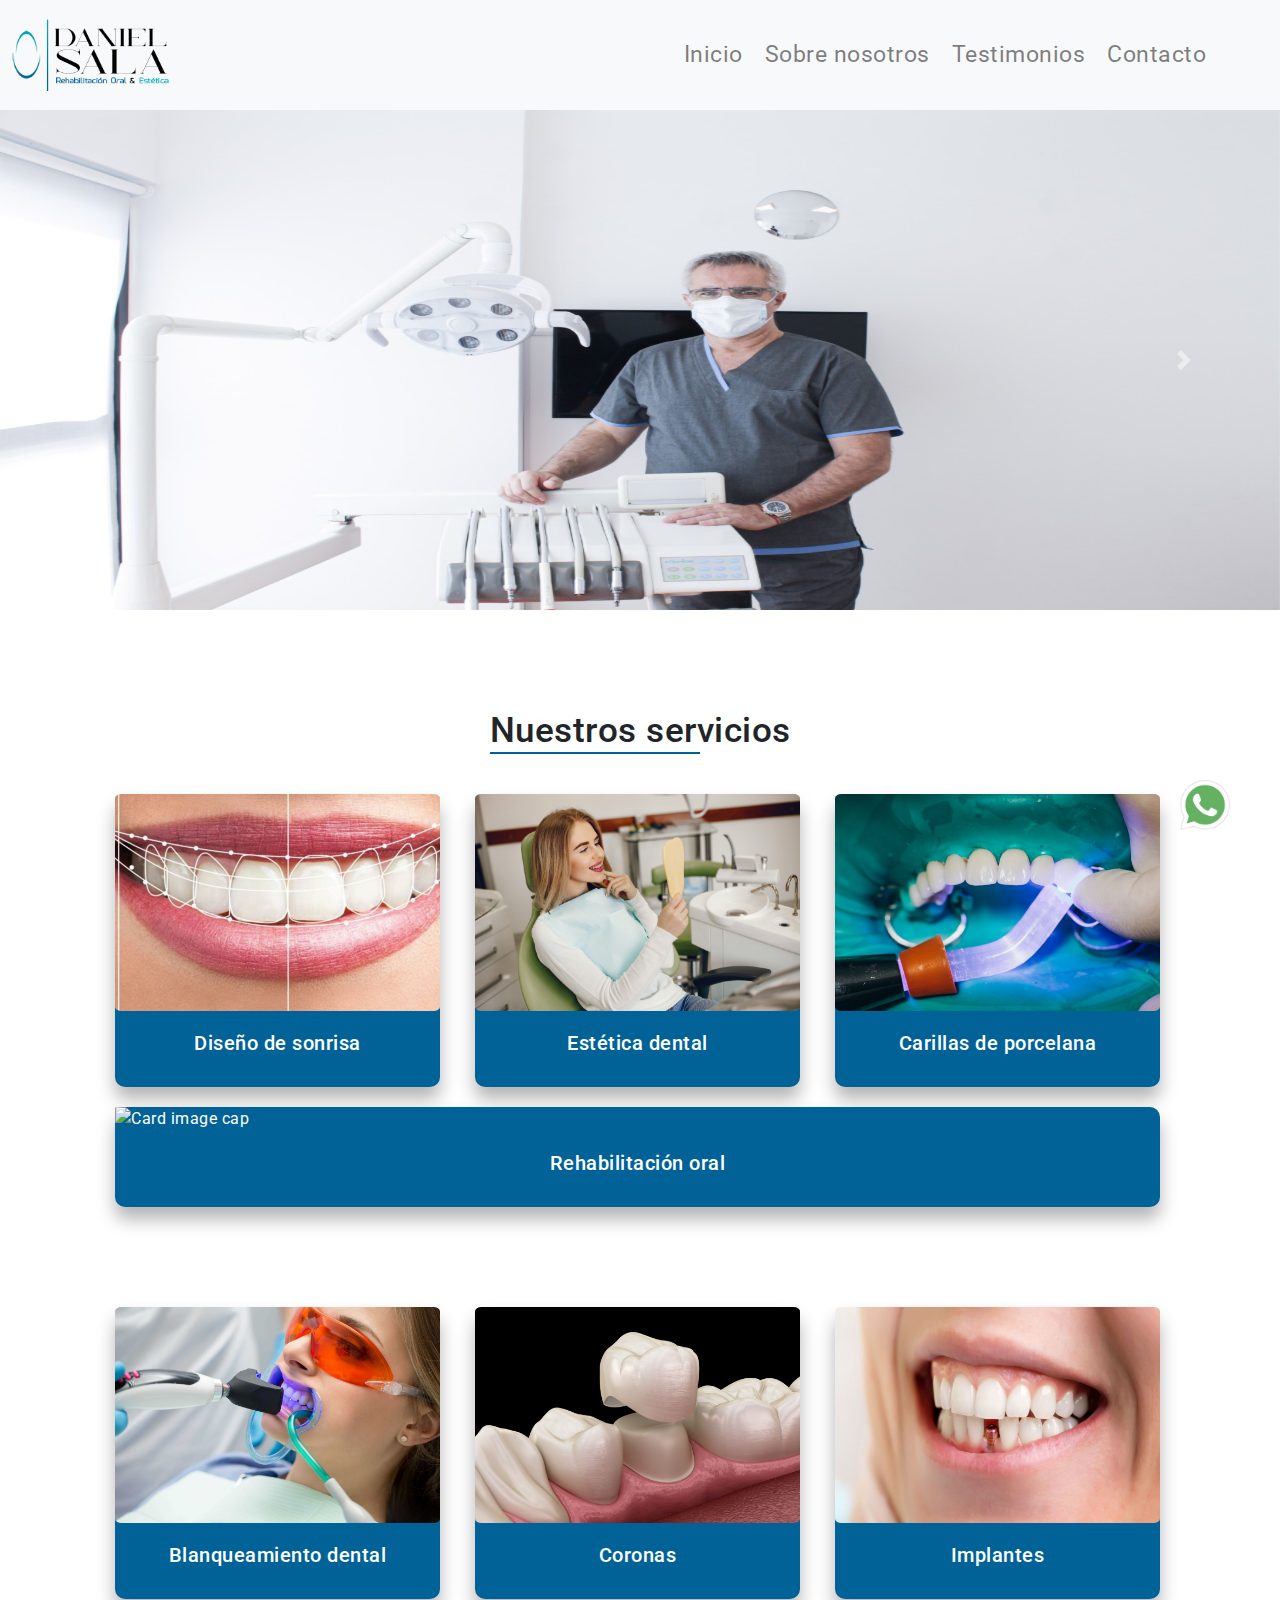
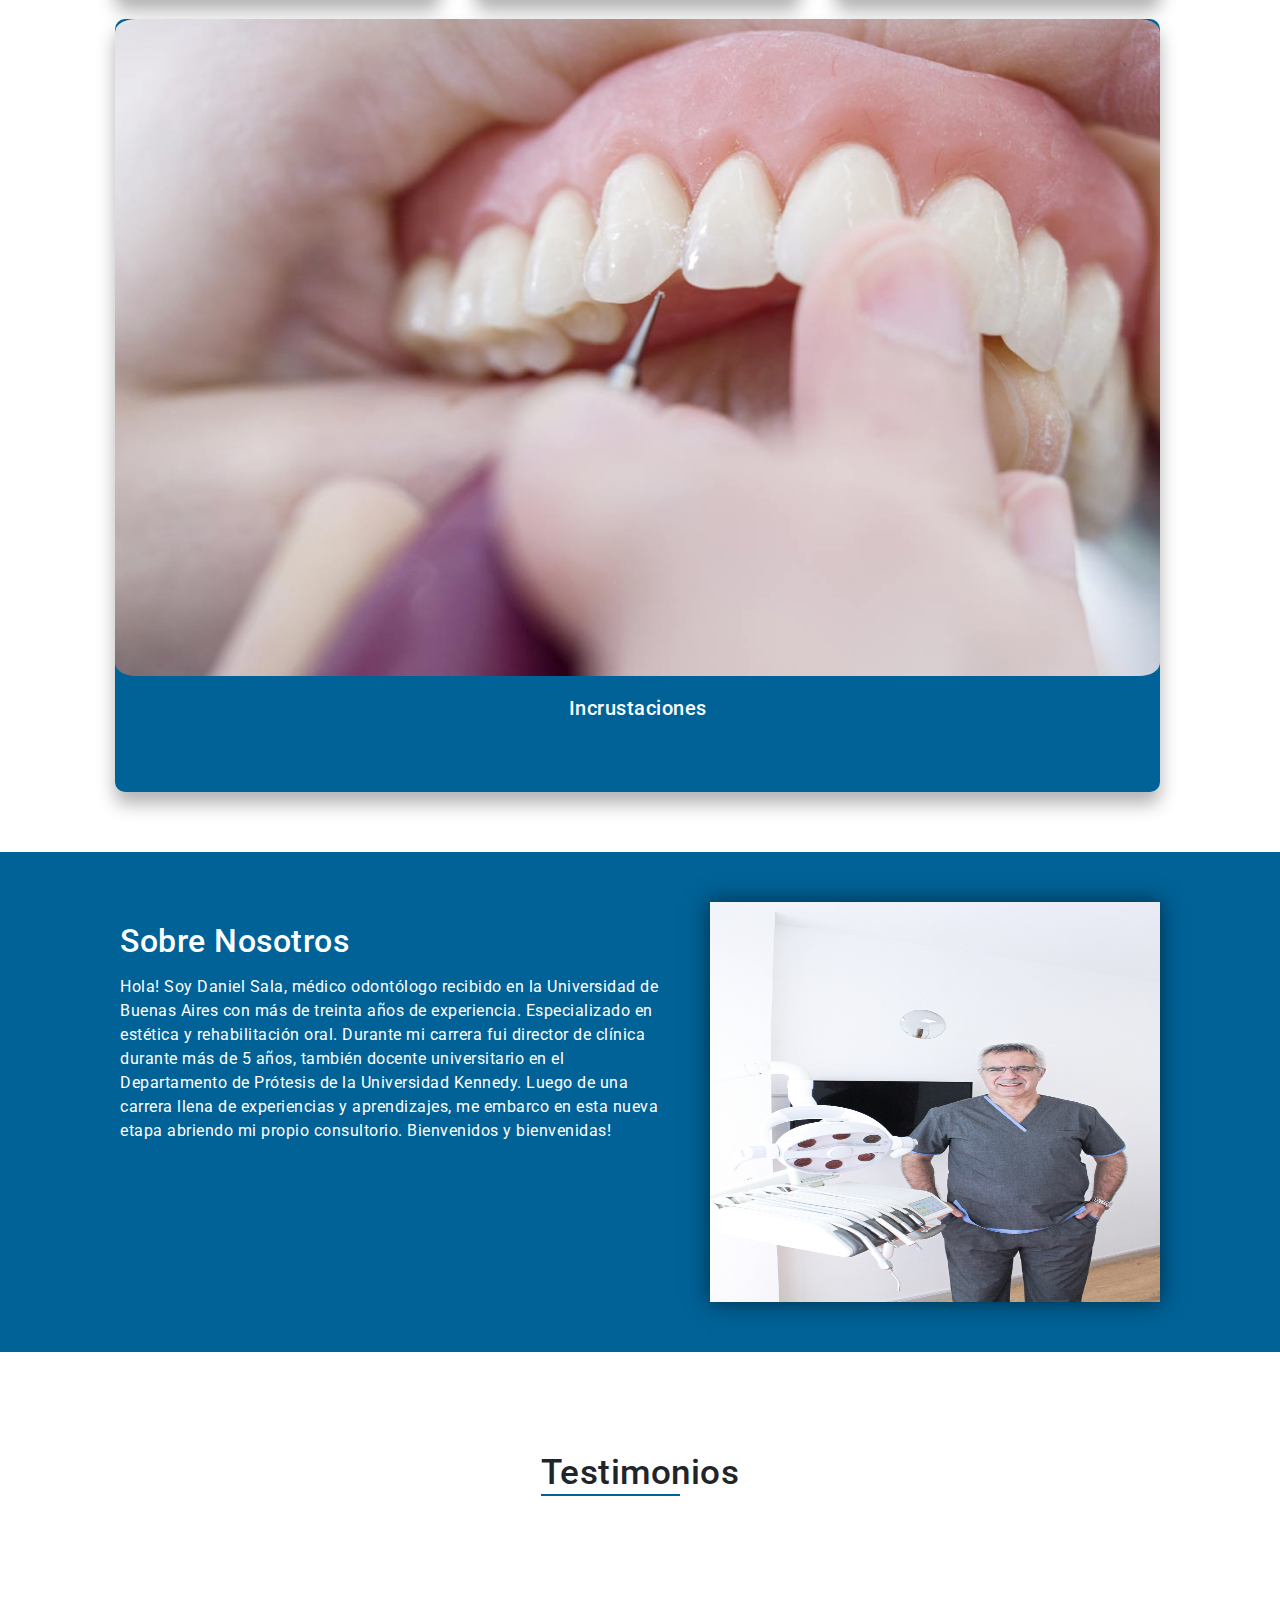
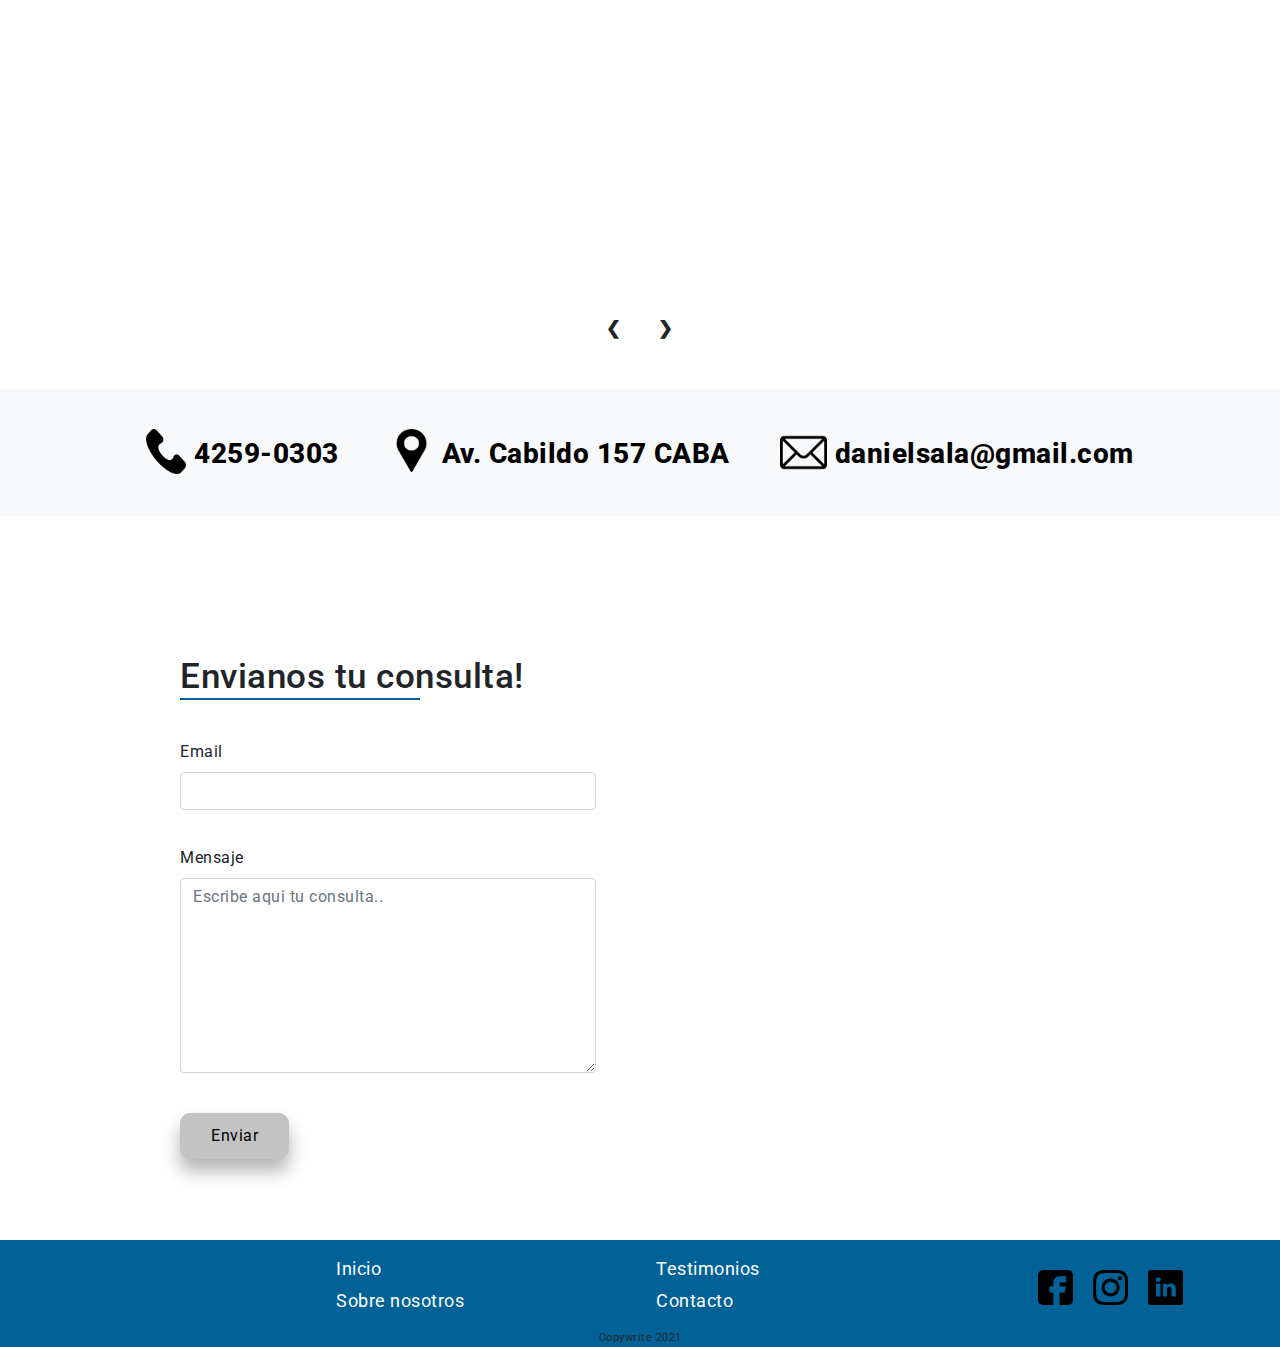
==== inicio.html @ 7845e8e5 "primer commit" ====
<!DOCTYPE html>
<html lang="es">
<head>
    <meta charset="UTF-8">
    <meta http-equiv="X-UA-Compatible" content="IE=edge">
    <meta name="viewport" content="width=device-width, initial-scale=1, shrink-to-fit=no">
    <link rel="icon" href="css/img/logos/curva-fondoblanco.png" type="image/gif" sizes="16x16">
    <title>Daniel Sala</title>
    <link rel="preconnect" href="https://fonts.gstatic.com">
    <link href="https://fonts.googleapis.com/css2?family=Roboto:wght@300&display=swap" rel="stylesheet">
    <link rel="stylesheet" href="https://maxcdn.bootstrapcdn.com/bootstrap/4.0.0/css/bootstrap.min.css" integrity="sha384-Gn5384xqQ1aoWXA+058RXPxPg6fy4IWvTNh0E263XmFcJlSAwiGgFAW/dAiS6JXm" crossorigin="anonymous">
    <link rel="stylesheet" href="css/style.css">

</head>
<body>

    <div class="container-fluid">
        <!-- MENU -->
        <nav class="navbar sticky-top navbar-expand-lg navbar-light bg-light">

            <a class="navbar-brand" href="#inicio">
                <img src="css/img/logos/Principal-250 pixeles.png" width="180" height="80" class="d-inline-block align-top" alt="">
            </a>

            <button class="navbar-toggler" type="button" data-toggle="collapse" data-target="#navbarTogglerDemo03" aria-controls="navbarTogglerDemo03"  aria-expanded="false" aria-label="Toggle navigation">
                <span class="navbar-toggler-icon"></span>
            </button>


              <div class="menu collapse navbar-collapse" id="navbarTogglerDemo03">
                <ul class="navbar-nav mt-2 mt-lg-0">
                  <li class="nav-item">
                    <a class="nav-link" href="#inicio">Inicio<span class="sr-only">(current)</span></a>
                    <a id="inicio"></a>
                  </li>
                  <li class="nav-item">
                    <a class="nav-link" href="#sobre-nosotros">Sobre nosotros</a>
                  </li>
                  <li class="nav-item">
                    <a class="nav-link" href="#testimonios">Testimonios</a>
                  </li>
                  <li class="nav-item">
                    <a class="nav-link" href="#contacto">Contacto</a>
                  </li>
                </ul>
              </div>

        </nav>

        <!-- CAROUSEL -->
        <div id="carouselExampleControls" class="carousel slide" data-ride="carousel">
          <div class="carousel-inner">
            <div class="carousel-item active">
              <img src="css/img/danielsala1.jpg" class="d-block w-100 carrousel-img" alt="..." >
              <div class="carousel-caption d-none d-md-block">
              </div>
            </div>
            <div class="carousel-item">
              <img src="css/img/consultorio1.jpg" class="d-block w-100 carrousel-img" alt="...">
              <div class="carousel-caption d-none d-md-block">
              </div>
            </div>
            <div class="carousel-item">
              <img src="css/img/danielsala2.jpg" class="d-block w-100 carrousel-img" alt="...">
              <div class="carousel-caption d-none d-md-block">
              </div>
            </div>
            <div class="carousel-item">
              <img src="css/img/danielsala3.jpg" class="d-block w-100 carrousel-img" alt="...">
              <div class="carousel-caption d-none d-md-block">
              </div>
            </div>
          </div>
          <a class="carousel-control-prev" href="#carouselExampleControls" role="button" data-slide="prev">
            <span class="carousel-control-prev-icon" aria-hidden="true"></span>
          </a>
          <a class="carousel-control-next" href="#carouselExampleControls" role="button" data-slide="next">
            <span class="carousel-control-next-icon" aria-hidden="true"></span>
          </a>
        </div>

        <!-- SECCION 1 - SERVICIOS -->
        <div>
          <h2 class="main-title">Nuestros servicios</h2>
        </div>

        <div class="card-deck" style="padding: 20px 100px 60px 100px;">
          <div class="card">
            <img class="card-img-top" src="css/img/trabajos/diseno-de-sonrisa.jpg" alt="Card image cap" style="height: 85%;">
            <div class="card-body">
              <h5 class="card-title">Diseño de sonrisa</h5>
            </div>
          </div>
          <div class="card" >
            <img class="card-img-top" src="css/img/trabajos/estetica-dental.jpg" alt="Card image cap" style="height: 85%;">
            <div class="card-body">
              <h5 class="card-title">Estética dental</h5>
            </div>
          </div>

          <div class="card">
            <img class="card-img-top" src="css/img/trabajos/carillas-de-porcelana.jpg" alt="Card image cap" style="height: 85%;">
            <div class="card-body">
              <h5 class="card-title">Carillas de porcelana</h5>
            </div>

          </div>
          <div class="card">
            <img class="card-img-top" src="css/img/trabajos/rehabilitacion-oral.jpg" alt="Card image cap" style="height: 85%;">
            <div class="card-body">
              <h5 class="card-title">Rehabilitación oral</h5>
            </div>
            <a id="sobre-nosotros"></a>
          </div>
        </div>

        <div class="card-deck" style="padding: 20px 100px 60px 100px;">
          <div class="card">
            <img class="card-img-top" src="css/img/trabajos/blanqueamiento-dental1.png" alt="Card image cap" style="height: 85%;">
            <div class="card-body">
              <h5 class="card-title">Blanqueamiento dental</h5>
            </div>
          </div>
          <div class="card" >
            <img class="card-img-top" src="css/img/trabajos/corona1.png" alt="Card image cap" style="height: 85%;">
            <div class="card-body">
              <h5 class="card-title">Coronas</h5>
            </div>
          </div>

          <div class="card">
            <img class="card-img-top" src="css/img/trabajos/implante1.png" alt="Card image cap" style="height: 85%;">
            <div class="card-body">
              <h5 class="card-title">Implantes</h5>
            </div>

          </div>
          <div class="card">
            <img class="card-img-top" src="css/img/trabajos/incrustaciones1.png" alt="Card image cap" style="height: 85%;">
            <div class="card-body">
              <h5 class="card-title">Incrustaciones</h5>
            </div>

          </div>
        </div>

       <!-- SECCION 2 - SOBRE NOSOTROS -->

       <div style="display: flex;justify-content: center;background-color: #016297;color: white; padding: 50px;">

         <div style="width: 50%;">
           <h2 style="margin-top: 20px;margin-bottom: 15px;">Sobre Nosotros</h2>
           <p style="margin-right: 50px;">Hola! Soy Daniel Sala, médico odontólogo recibido en la Universidad de Buenas Aires con más de treinta años de experiencia. Especializado en estética y rehabilitación oral. Durante mi carrera fui director de clínica durante más de 5 años, también docente universitario en el Departamento de Prótesis de la Universidad Kennedy. Luego de una carrera llena de experiencias y aprendizajes, me embarco en esta nueva etapa abriendo mi propio consultorio. Bienvenidos y bienvenidas!</p>
         </div>
         <div>
           <img src="css/img/danielsala-vertical.jpg" alt="" style="width: 450px; height: 400px;box-shadow: 0px 0px 21px 1px rgb(0 0 0 / 51%);">
         </div>

       </div>

       <!-- SECCION 3 - TESTIMONIOS -->
       <!-- <div style="height: 550px;" >
        <div>

          <h2 id="testimonios" class="main-title">Testimonios</h2>
        </div>
       </div> -->
       <div class="slideshow-container" >
         <a id="sobre-nosotros"></a>
         <div>
           <h2 id="testimonios" class="main-title">Testimonios</h2>
         </div>
         <div class="mySlides fade" style="display:flex;text-align: center;">

             <div style="width:300px;max-height:350px;display:inline-block;background: #fff;padding: 20px 15px;border-radius: 10px;text-align: center;  border: 1px solid rgba(0,0,0,.125);margin: 30px 0px;">
                <img src="css/img/icons/quote-icon.png" alt="" style="width: 50px;height: 50px;margin-bottom: 10px;">
                <p>Lorem ipsum dolor sit amet consectetur adipisicing elit. Sapiente, iste error magni quos dignissimos ipsa, facere vero, itaque expedita enim voluptates velit accusantium! Qui praesentium magni, ex voluptates. Sunt, in!</p>
                <div class="testimonial-name">
                   <h2 style="padding-top: 30px;background-color: #fff;font-size: 16px;font-weight: 500;">Nombre y apellido</h2>
                </div>
              </div>

              <div style="width:300px;max-height:350px;display:inline-block;background: #fff;padding: 20px 15px;border-radius: 10px;text-align: center;  border: 1px solid rgba(0,0,0,.125);margin: 30px 0px;">
                 <img src="css/img/icons/quote-icon.png" alt="" style="width: 50px;height: 50px;margin-bottom: 10px;">
                 <p>Lorem ipsum dolor sit amet consectetur adipisicing elit. Sapiente, iste error magni quos dignissimos ipsa, facere vero, itaque expedita enim voluptates velit accusantium! Qui praesentium magni, ex voluptates. Sunt, in!</p>
                 <div class="testimonial-name">
                    <h2 style="padding-top: 30px;background-color: #fff;font-size: 16px;font-weight: 500;">Nombre y apellido</h2>
                 </div>
               </div>

               <!-- <div style="width:300px;max-height:350px;display:inline-block;background: #fff;padding: 20px 15px;border-radius: 10px;text-align: center;  border: 1px solid rgba(0,0,0,.125);margin: 30px 0px;">
                  <img src="css/img/icons/quote-icon.png" alt="" style="width: 50px;height: 50px;margin-bottom: 10px;">
                  <p>Lorem ipsum dolor sit amet consectetur adipisicing elit. Sapiente, iste error magni quos dignissimos ipsa, facere vero, itaque expedita enim voluptates velit accusantium! Qui praesentium magni, ex voluptates. Sunt, in!</p>
                  <div class="testimonial-name">
                     <h2 style="padding-top: 30px;background-color: #fff;font-size: 16px;font-weight: 500;">Nombre y apellido</h2>
                  </div>
                </div> -->


        </div>

       </div>

       <div class="mySlides fade" style="display:flex;text-align: center;">

         <div style="width:300px;max-height:350px;display:inline-block;background: #fff;padding: 20px 15px;border-radius: 10px;text-align: center;  border: 1px solid rgba(0,0,0,.125);margin: 30px 0px;">
            <img src="css/img/icons/quote-icon.png" alt="" style="width: 50px;height: 50px;margin-bottom: 10px;">
            <p>Lorem ipsum dolor sit amet consectetur adipisicing elit. Sapiente, iste error magni quos dignissimos ipsa, facere vero, itaque expedita enim voluptates velit accusantium! Qui praesentium magni, ex voluptates. Sunt, in!</p>
            <div class="testimonial-name">
               <h2 style="padding-top: 30px;background-color: #fff;font-size: 16px;font-weight: 500;">Nombre y apellido</h2>
            </div>
          </div>

          <div style="width:300px;max-height:350px;display:inline-block;background: #fff;padding: 20px 15px;border-radius: 10px;text-align: center;  border: 1px solid rgba(0,0,0,.125);margin: 30px 0px;">
             <img src="css/img/icons/quote-icon.png" alt="" style="width: 50px;height: 50px;margin-bottom: 10px;">
             <p>Lorem ipsum dolor sit amet consectetur adipisicing elit. Sapiente, iste error magni quos dignissimos ipsa, facere vero, itaque expedita enim voluptates velit accusantium! Qui praesentium magni, ex voluptates. Sunt, in!</p>
             <div class="testimonial-name">
                <h2 style="padding-top: 30px;background-color: #fff;font-size: 16px;font-weight: 500;">Nombre y apellido</h2>
             </div>
           </div>
         <!-- <div style="width:200px;height:300px;border:1px solid black;display:inline-block;">
         4
         </div>
         <div style="width:200px;height:300px;border:1px solid black;display:inline-block;">5

         </div>
         <div style="width:200px;height:300px;border:1px solid black;display:inline-block;">
         6
         </div> -->

       </div>
       <div class="mySlides fade" style="display:flex;text-align: center;">

        <div style="width:300px;max-height:350px;display:inline-block;background: #fff;padding: 20px 15px;border-radius: 10px;text-align: center;  border: 1px solid rgba(0,0,0,.125);margin: 30px 0px;">
           <img src="css/img/icons/quote-icon.png" alt="" style="width: 50px;height: 50px;margin-bottom: 10px;">
           <p>Lorem ipsum dolor sit amet consectetur adipisicing elit. Sapiente, iste error magni quos dignissimos ipsa, facere vero, itaque expedita enim voluptates velit accusantium! Qui praesentium magni, ex voluptates. Sunt, in!</p>
           <div class="testimonial-name">
              <h2 style="padding-top: 30px;background-color: #fff;font-size: 16px;font-weight: 500;">Nombre y apellido</h2>
           </div>
         </div>

         <div style="width:300px;max-height:350px;display:inline-block;background: #fff;padding: 20px 15px;border-radius: 10px;text-align: center;  border: 1px solid rgba(0,0,0,.125);margin: 30px 0px;">
            <img src="css/img/icons/quote-icon.png" alt="" style="width: 50px;height: 50px;margin-bottom: 10px;">
            <p>Lorem ipsum dolor sit amet consectetur adipisicing elit. Sapiente, iste error magni quos dignissimos ipsa, facere vero, itaque expedita enim voluptates velit accusantium! Qui praesentium magni, ex voluptates. Sunt, in!</p>
            <div class="testimonial-name">
               <h2 style="padding-top: 30px;background-color: #fff;font-size: 16px;font-weight: 500;">Nombre y apellido</h2>
            </div>
          </div>
        </div>

       <div style="text-align:center; margin-top:15px;">
       <a class="prev" onclick="plusSlides(-1)">&#10094;</a>
       <a class="next" onclick="plusSlides(1)">&#10095;</a>
       </div>
       </div>

       <!-- SECCION 4 - INFO DE CONTACTO -->
       <!-- <div class="flex-container" style="background: #f8f9fa;" >
        <div class="contact-inf" style="margin-right: 50px;">
          <div>
              <div style="display: flex;justify-content: center;">
                  <img src="css/img/icons/phone-call.png" alt="" style="width: 40px;
                  height: 45px;">
              </div>
              <p class="contact-subtitle" style="margin-top:12px">4252-1358</p>
          </div>
        </div>

      <div class="contact-inf" style="margin-right: 50px;">
          <div>
              <div style="display: flex;justify-content: center;">
                  <img src="css/img/icons/pin.png" alt="" style="width: 45px;
                  height: 43px;">
              </div>
              <p class="contact-subtitle" style="margin-top:12px">Av Caseros 1123</p>
          </div>
      </div>

      <div class="contact-inf" style="">
          <div>
              <div style="display: flex;justify-content: center;">
                  <img src="css/img/icons/mail.png" alt="" style="width: 47px;height: 47px;">
              </div>
              <p class="contact-subtitle" style="margin-top:12px">danielsala@gmail.com</p>
          </div>
      </div> -->

      </div>
      <br><br>
      <div class="flex-container" style="background: #f8f9fa;" >
        <div class="contact-inf" style="margin-right: 50px;">
          <div>
              <div style="display: flex;justify-content: center;">
                <a href="tel:1536411445"  class="info-links"><img src="css/img/icons/phone-call.png" alt="" style="width: 40px;
                  height: 45px;"></a>
                  <h3 class="contact-title"><a href="tel:1536411445"  class="info-links">4259-0303</a></h3>
              </div>

          </div>
        </div>

      <div class="contact-inf" style="margin-right: 50px;">
          <div>
              <div style="display: flex;justify-content: center;">
                  <a href="https://www.google.com/maps/place/Piso+7+Depto+B,+Av.+Cabildo+157,+C1426AAB+CABA/@-34.573539,-58.43769,16z/data=!4m5!3m4!1s0x95bcb5bfd6821849:0xb3b320b8fc01cd6f!8m2!3d-34.5735388!4d-58.4376905?hl=es-419"><img src="css/img/icons/pin.png" alt="" style="width: 45px;
                  height: 43px;" class="info-links"></a>
                  <h3 class="contact-title"><a href="https://www.google.com/maps/place/Piso+7+Depto+B,+Av.+Cabildo+157,+C1426AAB+CABA/@-34.573539,-58.43769,16z/data=!4m5!3m4!1s0x95bcb5bfd6821849:0xb3b320b8fc01cd6f!8m2!3d-34.5735388!4d-58.4376905?hl=es-419"  class="info-links">Av. Cabildo 157 CABA</a></h3>
              </div>

          </div>
      </div>

      <div class="contact-inf" style="">
          <div>
              <div style="display: flex;justify-content: center;">
                  <a href="mailto:#"  class="info-links"><img src="css/img/icons/mail.png" alt="" style="width: 47px;height: 47px;"></a>
                  <h3 class="contact-title" ><a href="mailto:#"  class="info-links">danielsala@gmail.com</a></h3>
              </div>

          </div>
      </div>

      </div>
      <!-- SECCION 5 - FORMULARIO Y MAPA -->
      <div style="display: flex;justify-content: center; padding: 20px;">
        <a id="contacto"></a>
      <div style="display: inline-block; width: 50%;margin:25px 0px;">
          <form action="https://formspree.io/f/meqvqdke" method="POST" class="" style="padding: 25px 0px 0px 100px;">
              <h2 class="main-title" style="padding-bottom: 40px;margin:0;padding-top: 70px;">Envianos tu consulta!</h2>
              <div class="form-group">
                <label for="exampleFormControlInput1">Email </label>
                <input type="email" name="_replyto" class="form-control" id="exampleFormControlInput1" required>
              </div>
              <div class="form-group">
                <label for="exampleFormControlTextarea1">Mensaje</label>
                <textarea class="form-control" id="exampleFormControlTextarea1" rows="4" placeholder="Escribe aqui tu consulta.." name="message" style="max-height:250px; min-height:195px;" required ></textarea>
                <button class="btn-enviar" type="submit">Enviar</button>
              </div>
          </form>
      </div>

      <div class="map">
        <iframe src="https://www.google.com/maps/embed?pb=!1m18!1m12!1m3!1d3285.210718816724!2d-58.4398791845927!3d-34.57353436340904!2m3!1f0!2f0!3f0!3m2!1i1024!2i768!4f13.1!3m3!1m2!1s0x95bcb5bfd6821849%3A0xb3b320b8fc01cd6f!2sPiso%207%20Depto%20B%2C%20Av.%20Cabildo%20157%2C%20C1426AAB%20CABA!5e0!3m2!1ses-419!2sar!4v1616382745462!5m2!1ses-419!2sar" width="500" height="450" style="border:0;" allowfullscreen="" loading="lazy"></iframe>
      </div>

      </div>
      <div>
        <!-- <form
  action="https://formspree.io/f/meqvqdke"
  method="POST"
>
  <label>
    Your email:
    <input type="email" name="_replyto">
  </label>
  <label>
    Your message:
    <textarea name="message"></textarea>
  </label>



  <button type="submit">Send</button>
</form> -->
      </div>


      <a href="#" class="floating-btn" ><img src="css/img/icons/whatsapp-icon.png" alt="" style="width:50px;height:50px;"></a>

    </div>

    <footer>
        <div class="row" style="margin: 0;">
          <div class="col-3">
            <!-- <img src="css/img/logos/logo-blanco.png" alt="" class="" style="width: 220px; height: 100px;"> -->
          </div>
          <div class="col-3">
            <ul class="links">
              <li style="padding-bottom: 5px;"><a href="#" class="footer-links">Inicio</a></li>
              <li><a href="#" class="footer-links">Sobre nosotros</a></li>
            </ul>
          </div>
          <div class="col-3">
            <ul class="links">
              <li style="padding-bottom: 5px;"><a href="#" class="footer-links">Testimonios</a></li>
              <li><a href="#" class="footer-links">Contacto</a></li>
            </ul>
          </div>
          <div class="col-3">
              <div class="icons">
                <a href="#"><img class="socialmedia-icon" src="css/img/icons/facebook-blacknwhite.png" alt=""></a>
                <a href="#"><img class="socialmedia-icon" src="css/img/icons/instagram-blacknwhite.png" alt=""></a>
                <a href="#"><img class="socialmedia-icon" src="css/img/icons/linkedin-blacknwhite.png" alt=""></a>

              </div>
          </div>
        </div>
        <div>
          <p style="text-align: center; margin-bottom: 0;font-size: 11px;">Copywrite 2021</p>
        </div>
    </footer>
    <script>
    var slideIndex = 1;
    showSlides(slideIndex);

    function plusSlides(n) {
      showSlides(slideIndex += n);
    }

    function currentSlide(n) {
      showSlides(slideIndex = n);
    }

    function showSlides(n) {
      var i;
      var slides = document.getElementsByClassName("mySlides");
      var dots = document.getElementsByClassName("dot");
      if (n > slides.length) {slideIndex = 1}
      if (n < 1) {slideIndex = slides.length}
      for (i = 0; i < slides.length; i++) {
          slides[i].style.display = "none";
      }

      slides[slideIndex-1].style.display = "block";
      dots[slideIndex-1].className += " active";
    }
    </script>
</body>

    <script src="https://code.jquery.com/jquery-3.2.1.slim.min.js" integrity="sha384-KJ3o2DKtIkvYIK3UENzmM7KCkRr/rE9/Qpg6aAZGJwFDMVNA/GpGFF93hXpG5KkN" crossorigin="anonymous"></script>
    <script src="https://cdnjs.cloudflare.com/ajax/libs/popper.js/1.12.9/umd/popper.min.js" integrity="sha384-ApNbgh9B+Y1QKtv3Rn7W3mgPxhU9K/ScQsAP7hUibX39j7fakFPskvXusvfa0b4Q" crossorigin="anonymous"></script>
    <script src="https://maxcdn.bootstrapcdn.com/bootstrap/4.0.0/js/bootstrap.min.js" integrity="sha384-JZR6Spejh4U02d8jOt6vLEHfe/JQGiRRSQQxSfFWpi1MquVdAyjUar5+76PVCmYl" crossorigin="anonymous"></script>

</html>
---- css/style.css ----
*{
    padding: 0;
    margin: 0;
    box-sizing: border-box;
    font-family: 'Roboto', sans-serif;
    letter-spacing: 0.5px;
}

.container-fluid{
    padding: 0;
    min-width: 300px;
}

/* MENU */
.navbar{
    padding: 10px 0px;
}
.navbar-nav{
    margin-right: 60px;
    margin-left: 20px;
}
.nav-item{
  font-size: 23px;
  margin-right: 6px;
}
.nav-link{
    position: relative;
    text-decoration: none;
    columns: #a0a0a0;
    letter-spacing: 0.5px;
    padding: 0 10px;
}
.nav-link:after{
    content: "";
    position: absolute;
    background: linear-gradient(90deg, rgba(3,168,188,1) 17%, rgba(1,98,151,1) 64%);
    height: 3px;
    width: 0;
    left: 0;
    bottom: -6px;
    transition: 0.3s;
}
.nav-link:hover:after{
    width: 100%;
}
.nav-link:hover{
       color: rgba(0,0,0,.7);
}
.menu{
    flex-direction: row-reverse;
}

/* CARROUSEL */
.carrousel-img{
    height: 500px;
    width: 100%;
}
.main-title{
    /* text-align: center; */
    padding-top: 100px;
    margin:auto;
    width: fit-content;
    font-size: 35px;
}
.main-title:after {
    content: ' ';
    width: 70%;
    border-bottom: 2px solid #016297;
    display: block;
}
/* .tituBig{

font-weight: bold;
margin-bottom: 30px;
width: fit-content;
font-family: 'Times New Roman',Georgia,"Times New Roman",serif;
color: #474747;

}
.tituBig::after {
    content: ' ';
    width: 80%;
    border-bottom: 2px solid #e5a61c;
    display: block;
} */
/* IMAGENES */

.card, .card-img-top{
    border-radius: 2%;
}
.card-title{
    text-align: center;
}
.card-deck {
    margin: 0!important;
    padding: 50px 100px;
    display: flex;
    flex-wrap: wrap;
}
.card{
    min-width: 250px;
    margin-right: 20px!important;
    margin-top: 20px;
    /* box-shadow: 0px 0px 21px 1px rgba(0,0,0,0.51);
    -webkit-box-shadow: 0px 0px 21px 1px rgba(0,0,0,0.51);
    -moz-box-shadow: 0px 0px 21px 1px rgba(0,0,0,0.51); */
    box-shadow: 0px 12px 18px 0px rgb(0 0 0 / 30%);
    border: none;
    transition: transform .6s;
    border-radius: 10px;
    background-color: #016297;
    color: white;
    flex-wrap: initial;
}
/* .card-body{
    background-color: #016297;
    border-radius: 10px;
} */
.card:hover {
    -ms-transform: scale(1); /* IE 9 */
    -webkit-transform: scale(1); /* Safari 3-8 */
    transform: scale(1.05);
  }
/* FOOTER */
footer{
  background-color: #016297;
  padding: 0;
}
.logo{
  width: 180px;
  height: 80px;
  padding-top: 10px;

}
.links{
    text-decoration: none;
    list-style: none;
    margin-top: 15px;
}
.footer-links{
    position: relative;
    text-decoration: none!important;
    color: white;
    letter-spacing: 0.5px;
    font-size: 18px;
    padding: 0 1px;
}
.footer-links:after{
    content: "";
    position: absolute;
    background: #a0a0a0;
    height: 1px;
    width: 0;
    left: 0;
    bottom: -5px;
    transition: 0.3s;
}
.footer-links:hover:after{
    width: 100%;
}
.footer-links:hover{
       color: #a0a0a0;
}

.icons{
    display: flex;
    margin-top:30px;
    justify-content: center;
}
.socialmedia-icon{
    width: 35px;
    height: 35px;
    margin-right: 20px;
    transition: 0.3s;
}
.socialmedia-icon:hover{
    transform: translate(0, -5px);
}


/* SOBRE NOSOTROS */
.aboutus-img{
    border-radius: 2%;
}

/* WHATSAPP FLOATING BUTTON */
.floating-btn{
    /* width: 80px;
    height: 80px;
    border-radius: 50%; */
    display: flex;
    align-items: center;
    justify-content: center;
    color: white;
    font-size: 40px;
    text-decoration: none;
    /* box-shadow: 2px 2px 5px rgba(0, 0, 0, 0.25); */
    transition: background 0.25s;

    position: fixed;
    right: 50px;
    bottom: 70px;
}

/* CONTACTO */

.contact-info{
    display:flex;
    padding: 0px 100px;
}
.form-group{
    max-width: 80%;
    /* margin: 0 auto; */
    padding-bottom: 20px;
}
.btn-enviar{
    margin-top: 40px;
    padding: 10px 30px;
    border-radius: 10px;
    background-color: #c3c3c3;
    border: 1px solid #c3c3c3;
    cursor: pointer;
    box-shadow: 0px 12px 18px 0px rgb(0 0 0 / 30%);
}
.map{
    text-align: center;
    /* margin: 50px 0px; */
    display: inline-block;
    margin-top: 115px;
}
.contact-title{
    margin: 8px 0px 0px 8px;
    font-weight: 800;
}
.contact-subtitle{
    text-align: center;
    font-size: 26px;
    margin: 0;
}

element.style {
}

/* @media (min-width: 1076px){
.card-deck {
    -webkit-box-orient: horizontal;
    -webkit-box-direction: normal;
    -ms-flex-flow: row wrap;
    flex-flow: row wrap;
    margin-right: -15px;
    margin-left: -15px;
}
 } */
/* CONTACTO DATOS */
 @media only screen and (max-width: 1150px){
    .contact-info{

        padding: 0px 20px;
    }
}
@media only screen and (max-width: 700px){
    .form-group{
        max-width: 90%;


    }
}





.contact-inf{
    display: flex;
    text-align: center;
    justify-content: center;
}
.info-links{
    color: black;
    position: relative;
    text-decoration: none!important;
}
.info-links:after{
    content: "";
    position: absolute;
    /* background: #016297; */
    background: black; 
    height: 2px;
    width: 0;
    left: 0;
    bottom: -5px;
    transition: 0.3s;
}
.info-links:hover:after{
    width: 100%;
}
.info-links:hover{
    color: black;
}


.flex-container{
    display: flex;
    justify-content: center;
    padding: 40px;
  }
@media (max-width: 800px) {
    .flex-container {
      flex-direction: column;
    }
  }

  .owl-item{
    width: 270px!important;
    min-width: 250px!important;
  }



  /* SCROLLBAR */



  body {
      position: absolute;
      /* top: 20px;
      left: 20px;
      bottom: 20px;
      right: 20px; */
      /* padding: 30px; */
      overflow-y: scroll;
      overflow-x: hidden;
  }

  /* Let's get this party started */
  ::-webkit-scrollbar {
      width: 11px;
  }

  /* Track */
  ::-webkit-scrollbar-track {
      -webkit-box-shadow: inset 0 0 6px rgba(0,0,0,0.3);
      /* -webkit-border-radius: 10px; */
      /* border-radius: 10px; */
  }

  /* Handle */
  ::-webkit-scrollbar-thumb {
      /* -webkit-border-radius: 10px; */
      border-radius: 10px;
      background:#dcdcdc;
      -webkit-box-shadow: inset 0 0 6px rgba(0,0,0,0.5);
  }
  ::-webkit-scrollbar-thumb:window-inactive {
  	background: #dcdcdc;
  }



  /* CAROUSEL */
  .mySlides {display: none}
  /* Slideshow container */
  .slideshow-container {
    max-width: 1000px;
    position: relative;
    margin: auto;
  }
  /* Next & previous buttons */
  .prev, .next {
    cursor: pointer;
    top: 110%;
    width: auto;
    padding: 16px;
    margin-top: -22px;
    color: black;
    font-weight: bold;
    font-size: 18px;
    transition: 0.6s ease;
    border-radius: 0 3px 3px 0;
    user-select: none;
  }
  /* Position the "next button" to the right */
  .next {
    right: 0;
    border-radius: 3px 0 0 3px;
  }
  /* Caption text */
  .text {
    color: #f2f2f2;
    font-size: 15px;
    padding: 8px 12px;
    text-align: center;
  }

  /* Fading animation */
  .fade {
    -webkit-animation-name: fade;
    -webkit-animation-duration: 1.5s;
    animation-name: fade;
    animation-duration: 1.5s;
  }
  @-webkit-keyframes fade {
    from {opacity: .4}
    to {opacity: 1}
  }
  @keyframes fade {
    from {opacity: .4}
    to {opacity: 1}
  }
  /* On smaller screens, decrease text size */
  @media only screen and (max-width: 300px) {
    .prev, .next,.text {font-size: 11px}
  }
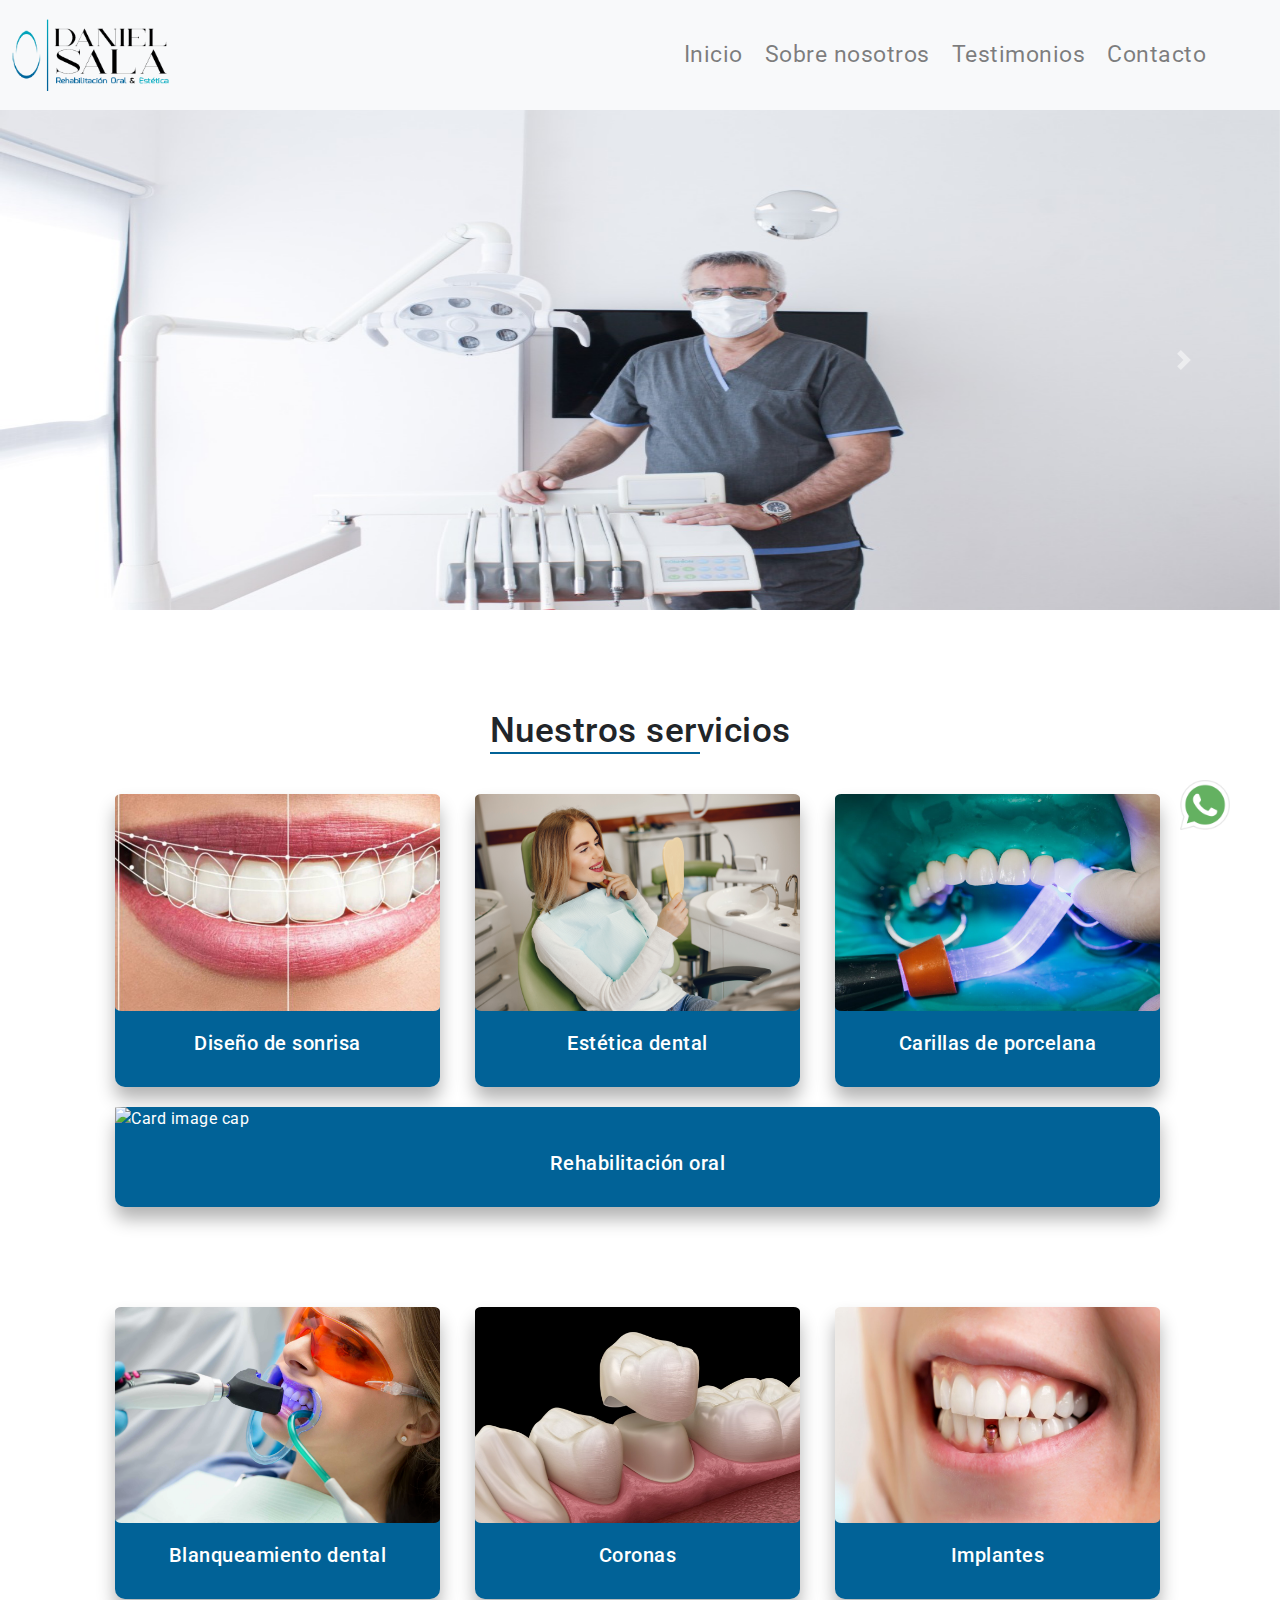
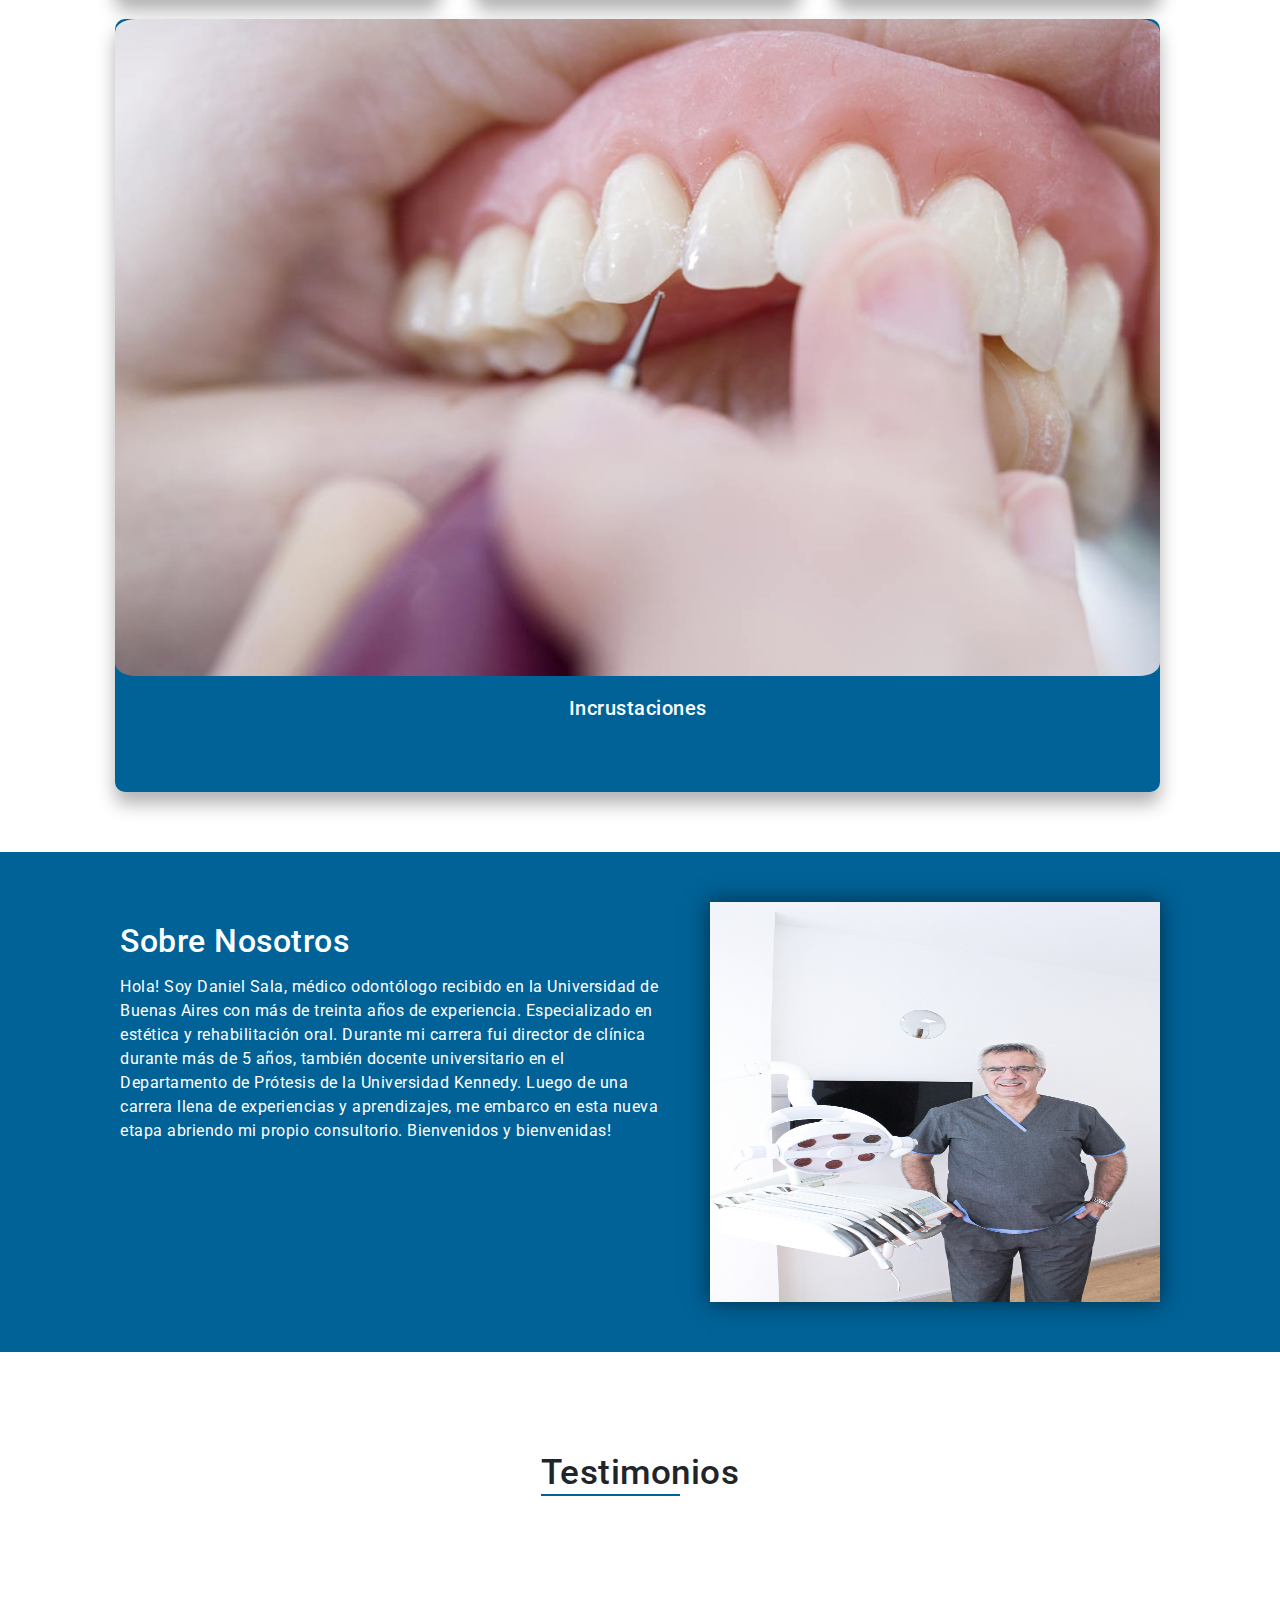
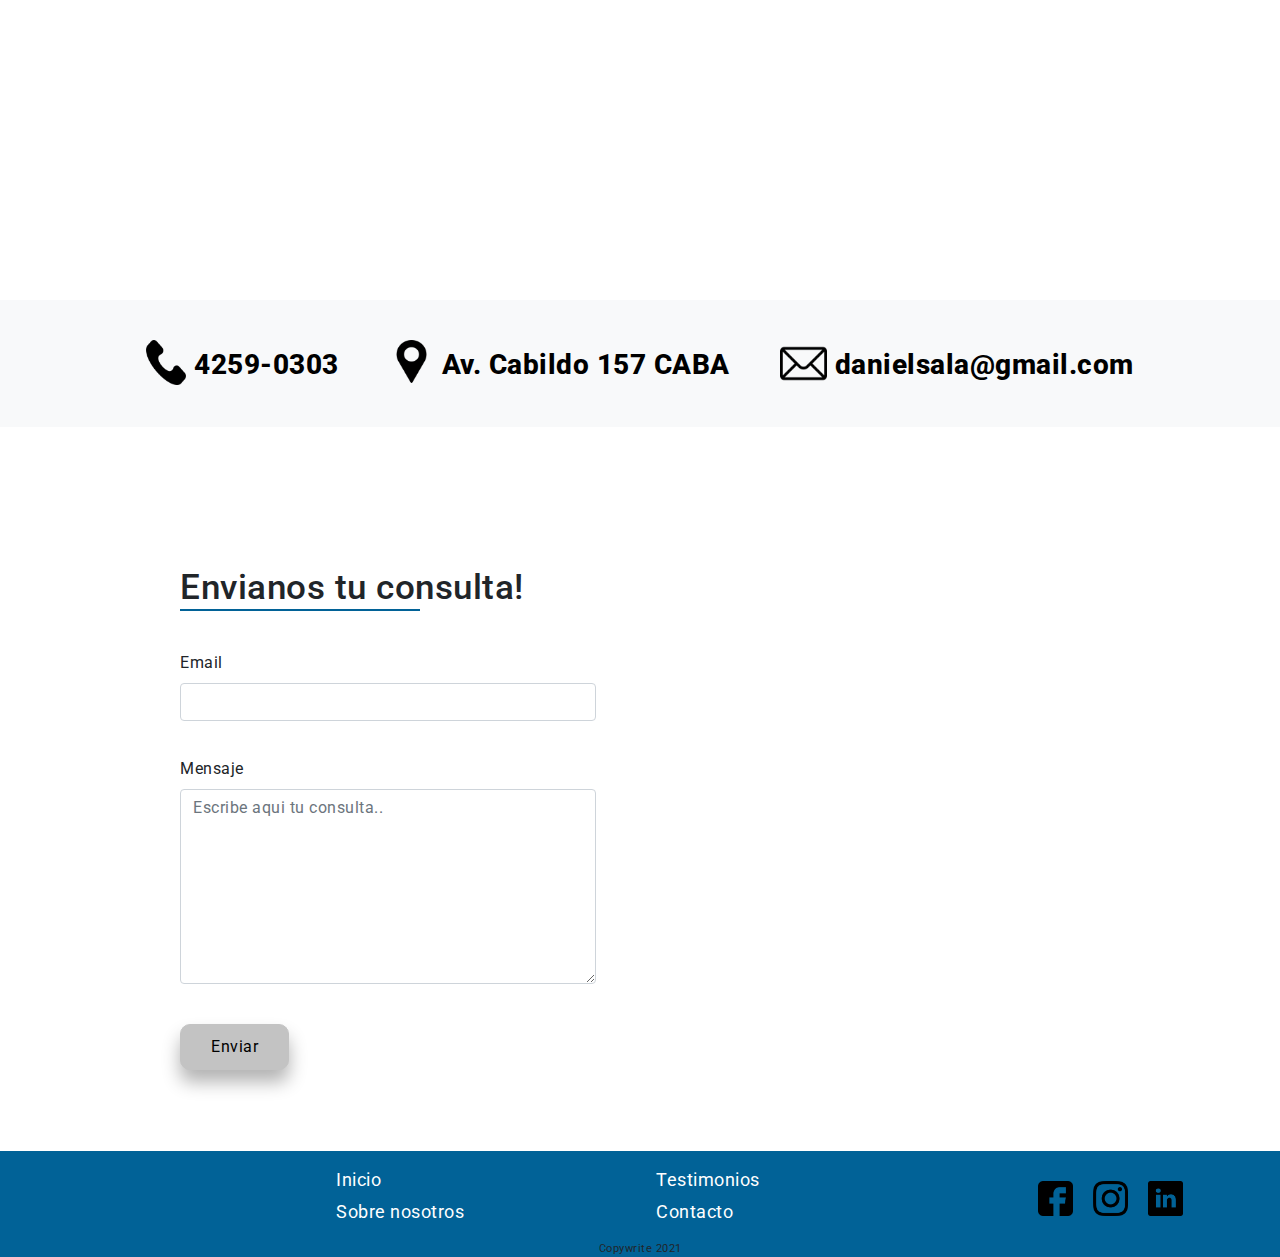
==== commit a779a8ec: "cambios en seccion testimonios e imagenes de carousel" ====
--- a/inicio.html
+++ b/inicio.html
@@ -159,18 +159,12 @@
        </div>
 
        <!-- SECCION 3 - TESTIMONIOS -->
-       <!-- <div style="height: 550px;" >
-        <div>
-
-          <h2 id="testimonios" class="main-title">Testimonios</h2>
-        </div>
-       </div> -->
-       <div class="slideshow-container" >
+        <!-- <div class="slideshow-container" > -->
          <a id="sobre-nosotros"></a>
-         <div>
+         <div style="height: 500px;">
            <h2 id="testimonios" class="main-title">Testimonios</h2>
          </div>
-         <div class="mySlides fade" style="display:flex;text-align: center;">
+      <!--   <div class="mySlides fade" style="display:flex;text-align: center;">
 
              <div style="width:300px;max-height:350px;display:inline-block;background: #fff;padding: 20px 15px;border-radius: 10px;text-align: center;  border: 1px solid rgba(0,0,0,.125);margin: 30px 0px;">
                 <img src="css/img/icons/quote-icon.png" alt="" style="width: 50px;height: 50px;margin-bottom: 10px;">
@@ -186,7 +180,7 @@
                  <div class="testimonial-name">
                     <h2 style="padding-top: 30px;background-color: #fff;font-size: 16px;font-weight: 500;">Nombre y apellido</h2>
                  </div>
-               </div>
+               </div> -->
 
                <!-- <div style="width:300px;max-height:350px;display:inline-block;background: #fff;padding: 20px 15px;border-radius: 10px;text-align: center;  border: 1px solid rgba(0,0,0,.125);margin: 30px 0px;">
                   <img src="css/img/icons/quote-icon.png" alt="" style="width: 50px;height: 50px;margin-bottom: 10px;">
@@ -201,7 +195,7 @@
 
        </div>
 
-       <div class="mySlides fade" style="display:flex;text-align: center;">
+       <!-- <div class="mySlides fade" style="display:flex;text-align: center;">
 
          <div style="width:300px;max-height:350px;display:inline-block;background: #fff;padding: 20px 15px;border-radius: 10px;text-align: center;  border: 1px solid rgba(0,0,0,.125);margin: 30px 0px;">
             <img src="css/img/icons/quote-icon.png" alt="" style="width: 50px;height: 50px;margin-bottom: 10px;">
@@ -217,7 +211,7 @@
              <div class="testimonial-name">
                 <h2 style="padding-top: 30px;background-color: #fff;font-size: 16px;font-weight: 500;">Nombre y apellido</h2>
              </div>
-           </div>
+           </div> -->
          <!-- <div style="width:200px;height:300px;border:1px solid black;display:inline-block;">
          4
          </div>
@@ -228,7 +222,7 @@
          6
          </div> -->
 
-       </div>
+       <!-- </div>
        <div class="mySlides fade" style="display:flex;text-align: center;">
 
         <div style="width:300px;max-height:350px;display:inline-block;background: #fff;padding: 20px 15px;border-radius: 10px;text-align: center;  border: 1px solid rgba(0,0,0,.125);margin: 30px 0px;">
@@ -252,7 +246,7 @@
        <a class="prev" onclick="plusSlides(-1)">&#10094;</a>
        <a class="next" onclick="plusSlides(1)">&#10095;</a>
        </div>
-       </div>
+       </div> -->
 
        <!-- SECCION 4 - INFO DE CONTACTO -->
        <!-- <div class="flex-container" style="background: #f8f9fa;" >
